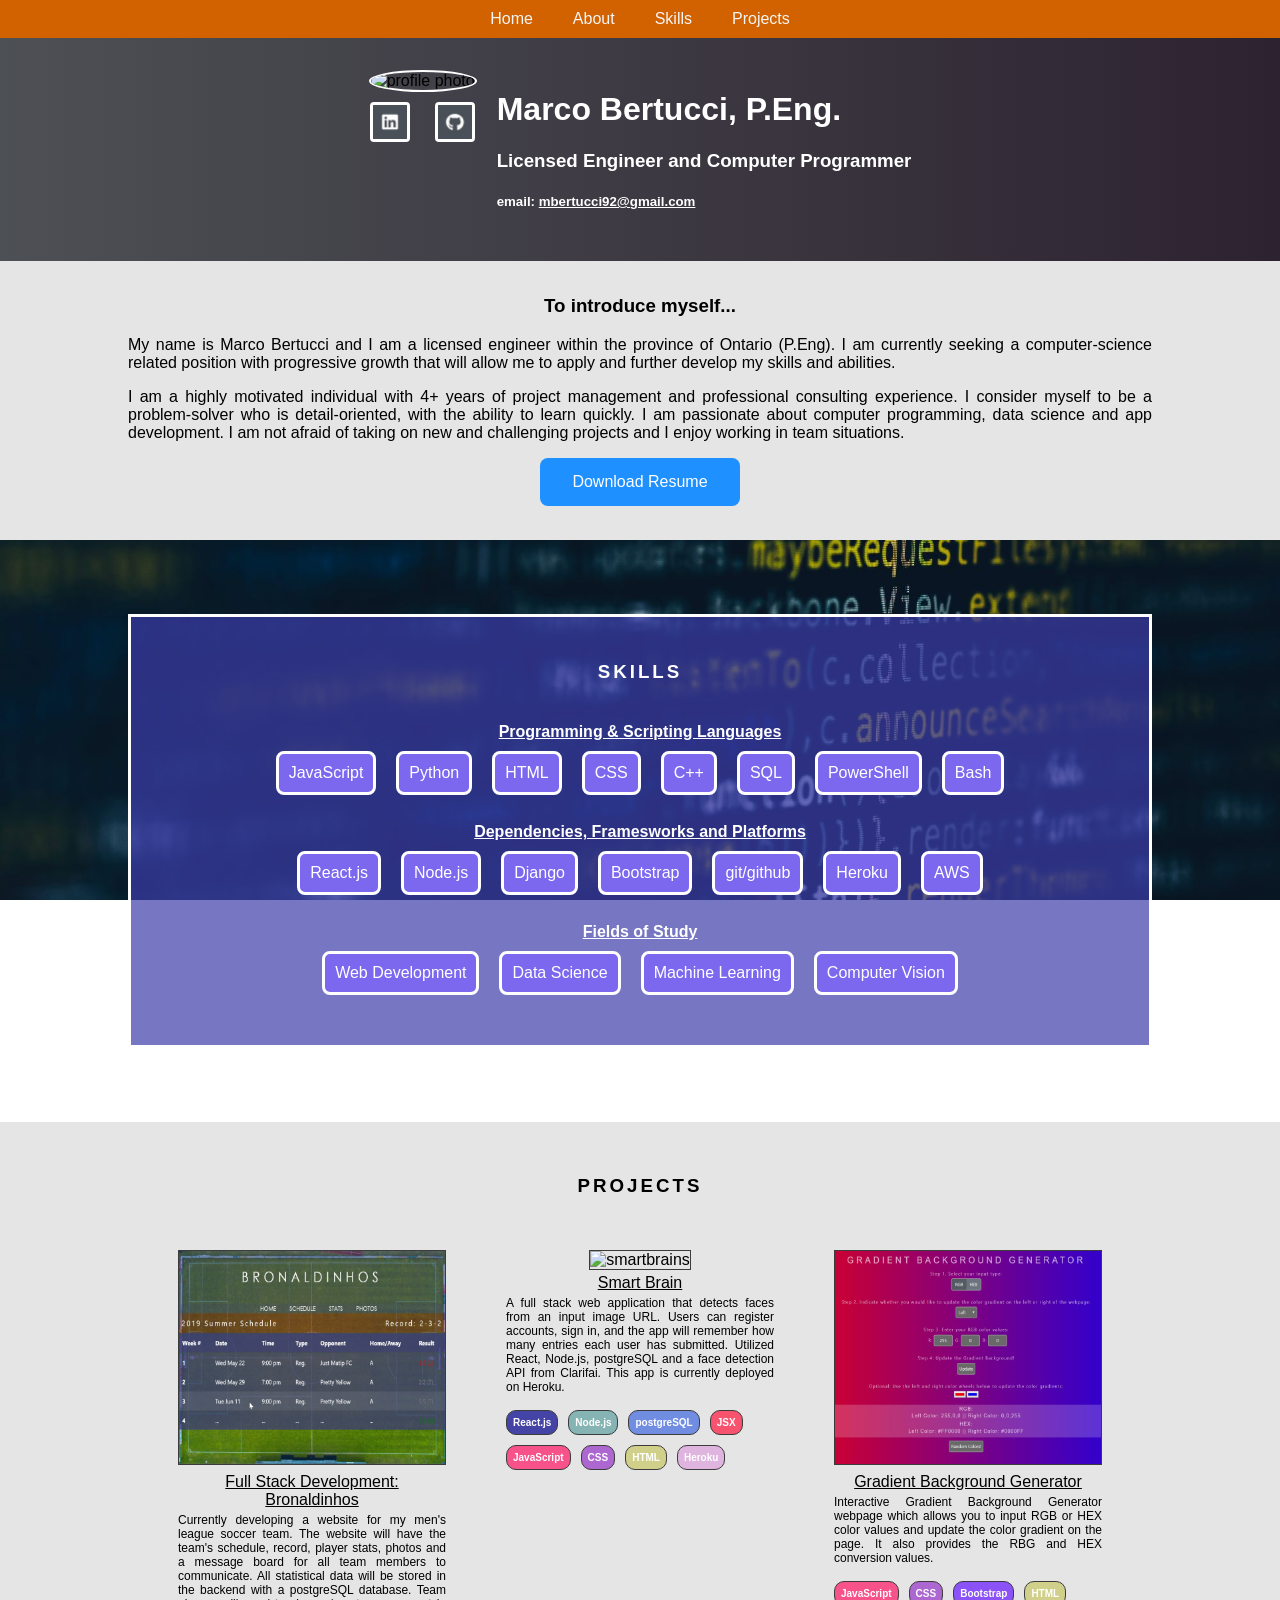
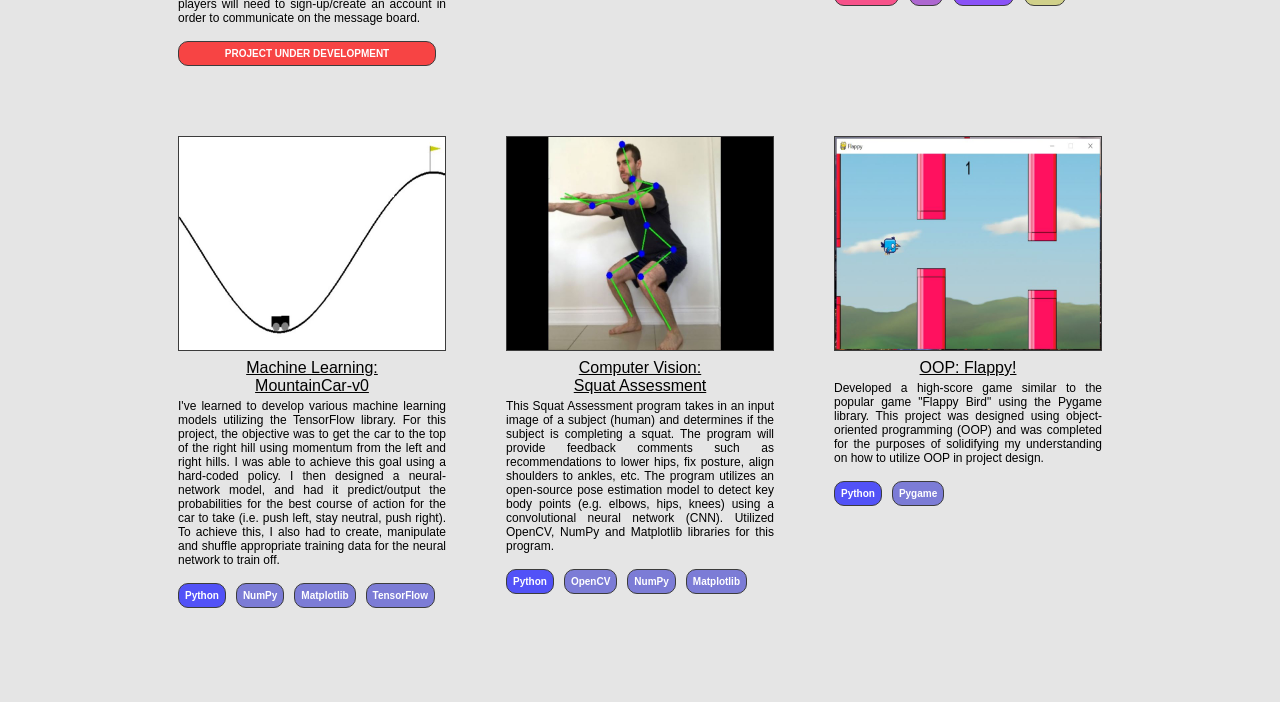
==== index.html @ 30e39ac4 "first commit" ====
<!DOCTYPE html>
<html lang="en" dir="ltr">
  <head>
    <meta charset="utf-8">
    <title>My Personal Web Page</title>
    <link rel="stylesheet" type="text/css" href="./style.css">
  </head>
  <body>

    <!-- NAV BAR  -->
    <div class="nav-bar">
      <nav>
        <ul class="main-nav">
          <li class="home-button">Home</li>
          <li class="about-button">About</li>
          <li class="skills-button">Skills</li>
          <li class="projects-button">Projects</li>
        </ul>
      </nav>
    </div>

    <!-- Home -->
    <div class="home-bg">
      <div class="home">
        <div class="home-left">
          <img src="imgs/profile-pic.JPG" alt="profile photo" class="img-profile-pic">
          <div class="icons">
            <a href="https://www.linkedin.com/in/mbertucci/"><img src="imgs/linkedin.JPG" alt="linkedin" class="in-img-about"></i></a>
            <a href="https://github.com/mbertucc21"><img src="imgs/github.JPG" alt="github" class="git-img-about"></i></a>
          </div>
        </div>
        <div class="home-right">
          <h1>Marco Bertucci, P.Eng.</h1>
          <h3>Licensed Engineer and Computer Programmer</h3>
          <h5>email: <a href="mailto:mbertucci92@gmail.com">mbertucci92@gmail.com</a></h5>
        </div>
      </div>
    </div>

    <!-- About -->
    <div class="about">
      <div class="about-container">
        <h3>To introduce myself...</h3>
        <div class="about-personal">
          <p>
          My name is Marco Bertucci and I am a licensed engineer within the province of Ontario (P.Eng).  I am currently seeking
          a computer-science related position with progressive growth that will allow me to apply and further develop my skills and abilities.
          </p>
          <p>
          I am a highly motivated individual with 4+ years of project management and professional
          consulting experience.  I consider myself to be a problem-solver who is detail-oriented, with the ability to learn quickly.
          I am passionate about computer programming, data science and app development.   I am not afraid of taking on new and
          challenging projects and I enjoy working in team situations.
          </p>
        </div>
        <div class="resume-button">
          <button class="btn">
            <a href="./resume.pdf">Download Resume</a>
          </button>
        </div>
      </div>
    </div>

    <!-- Skills -->
    <div class="skills">
      <div class="skills-container">
        <h3>SKILLS</h3>
        <!-- Languages -->
        <div class="skill-types">
          <u><strong>Programming & Scripting Languages</strong></u>
        </div>
        <div class="skills-list">
          <div class="skill-box" style="background-color: #7B68EE;">JavaScript</div>
          <div class="skill-box" style="background-color: #7B68EE;">Python</div>
          <div class="skill-box" style="background-color: #7B68EE;">HTML</div>
          <div class="skill-box" style="background-color: #7B68EE;">CSS</div>
          <div class="skill-box" style="background-color: #7B68EE;">C++</div>
          <div class="skill-box" style="background-color: #7B68EE;">SQL</div>
          <div class="skill-box" style="background-color: #7B68EE;">PowerShell</div>
          <div class="skill-box" style="background-color: #7B68EE;">Bash</div>
        </div>
        <br />
        <!-- Frameworks -->
        <div class="skill-types">
          <u><strong>Dependencies, Framesworks and Platforms</strong></u>
        </div>
        <div class="skills-list">
          <div class="skill-box" style="background-color: #7B68EE;">React.js</div>
          <div class="skill-box" style="background-color: #7B68EE;">Node.js</div>
          <div class="skill-box" style="background-color: #7B68EE;">Django</div>
          <div class="skill-box" style="background-color: #7B68EE;">Bootstrap</div>
          <div class="skill-box" style="background-color: #7B68EE;">git/github</div>
          <div class="skill-box" style="background-color: #7B68EE;">Heroku</div>
          <div class="skill-box" style="background-color: #7B68EE;">AWS</div>
        </div>
        <br />
        <!-- Fields -->
        <div class="skill-types">
          <u><strong>Fields of Study</strong></u>
        </div>
        <div class="skills-list">
          <div class="skill-box" style="background-color: #7B68EE;">Web Development</div>
          <div class="skill-box" style="background-color: #7B68EE;">Data Science</div>
          <div class="skill-box" style="background-color: #7B68EE;">Machine Learning</div>
          <div class="skill-box" style="background-color: #7B68EE;">Computer Vision</div>
        </div>
        <!-- <br /> -->
        <!-- Libraries -->
        <!-- <div class="skill-types">
          <div class="skill-box" style="background-color: red;">Libraries</div>
        </div>
        <div class="skills-list">
          <div class="skill-box">NumPy</div>
          <div class="skill-box">Pandas</div>
          <div class="skill-box">Matplotlib</div>
          <div class="skill-box">Seaborn</div>
          <div class="skill-box">Scikit-Learn</div>
          <div class="skill-box">TensorFlow</div>
          <div class="skill-box">OpenCV</div>
        </div> -->
        </div>
      </div>

    <!-- Projects -->
    <div class="projects">
      <div class="grid-container">
        <h3>PROJECTS</h3>
        <div class="grid-wrapper">
          <div class="img-box">
            <a href="https://mbertucc21.github.io/">
            <img class="project-img" src="imgs/bronaldinhos-img.jpg" alt="Bronaldinhos">
            <p class="project-title"><u>Full Stack Development:<br>Bronaldinhos</u></p>
            <p class="project-desc">Currently developing a website for my men's league soccer
              team.  The website will have the team's schedule, record, player stats, photos and a message board for all team members
              to communicate.  All statistical data will be stored in the backend with a postgreSQL database.  Team players will need to
              sign-up/create an account in order to communicate on the message board.<p>
            </a>
            <div class="project-skills-box" style="background-color: rgba(255, 0, 0, 0.7);">PROJECT UNDER DEVELOPMENT</div>
          </div>
          <div class="img-box">
            <a href="https://my-smart-brains-app.herokuapp.com/">
            <img class="project-img" src="imgs/smartbrains.jpg" alt="smartbrains">
            <p class="project-title"><u>Smart Brain</u></p>
            <p class="project-desc">A full stack web application that detects faces from an input image URL.  Users can register accounts,
              sign in, and the app will remember how many entries each user has submitted.  Utilized React, Node.js, postgreSQL and a face
              detection API from Clarifai.  This app is currently deployed on Heroku.<p>
            </a>
            <div class="project-skills">
              <div class="project-skills-box" style="background-color: rgba(0, 0, 140, 0.7);">React.js</div>
              <div class="project-skills-box" style="background-color: rgba(95, 160, 160, 0.7);">Node.js</div>
              <div class="project-skills-box" style="background-color: rgba(65, 105, 225, 0.7);">postgreSQL</div>
              <div class="project-skills-box" style="background-color: rgba(255, 20, 60, 0.7);">JSX</div>
              <div class="project-skills-box" style="background-color: rgba(255, 20, 100, 0.7);">JavaScript</div>
              <div class="project-skills-box" style="background-color: rgba(150, 50, 200, 0.7);">CSS</div>
              <div class="project-skills-box" style="background-color: rgba(200, 200, 100, 0.7);">HTML</div>
              <div class="project-skills-box" style="background-color: rgba(221, 160, 221, 0.7);">Heroku</div>
            </div>
          </div>
          <div class="img-box">
            <a href="./gradient-files/gradient-background-generator.html">
            <img class="project-img" src="imgs/gradient-bkg-gen.jpg" alt="Bronaldinhos">
            <p class="project-title"><u>Gradient Background Generator</u></p>
            <p class="project-desc">Interactive Gradient Background Generator webpage which allows you to input RGB or HEX color values and update
            the color gradient on the page.  It also provides the RBG and HEX conversion values.<p>
            </a>
            <div class="project-skills">
              <div class="project-skills-box" style="background-color: rgba(255, 20, 100, 0.7);">JavaScript</div>
              <div class="project-skills-box" style="background-color: rgba(150, 50, 200, 0.7);">CSS</div>
              <div class="project-skills-box" style="background-color: rgba(100, 20, 255, 0.7);">Bootstrap</div>
              <div class="project-skills-box" style="background-color: rgba(200, 200, 100, 0.7);">HTML</div>
            </div>
          </div>
          <div class="img-box">
            <a href="https://github.com/mbertucc21/MountainCar">
            <img class="project-img" src="imgs/mountain-car.jpg" alt="Mountain Car">
            <p class="project-title"><u>Machine Learning:<br>MountainCar-v0</u></p>
            <p class="project-desc">I've learned to develop various machine learning models utilizing the TensorFlow library.  For this
              project, the objective was to get the car to the top of the right hill using momentum from the left and right hills.  I was able to
              achieve this goal using a hard-coded policy.  I then designed a neural-network model, and had it predict/output the probabilities for
              the best course of action for the car to take (i.e. push left, stay neutral, push right).    To achieve this, I also had to
              create, manipulate and shuffle appropriate training data for the neural network to train off.<p>
            </a>
            <div class="project-skills">
              <div class="project-skills-box" style="background-color: rgba(20, 20, 255, 0.7);">Python</div>
              <div class="project-skills-box" style="background-color: rgba(20, 20, 200, 0.5);">NumPy</div>
              <div class="project-skills-box" style="background-color: rgba(20, 20, 200, 0.5);">Matplotlib</div>
              <div class="project-skills-box" style="background-color: rgba(20, 20, 200, 0.5);">TensorFlow</div>
            </div>
          </div>
          <div class="img-box">
            <a href="https://github.com/mbertucc21/squat_assessment">
            <img class="project-img" src="imgs/squatter-img.jpg" alt="Squat Assessment">
            <p class="project-title"><u>Computer Vision:<br>Squat Assessment</u></p>
            <p class="project-desc">This Squat Assessment program takes in an input image of a subject (human) and determines
              if the subject is completing a squat.  The program will provide feedback comments such as recommendations to lower
              hips, fix posture, align shoulders to ankles, etc.  The program utilizes an open-source pose estimation model to detect
              key body points (e.g. elbows, hips, knees) using a convolutional neural network (CNN).  Utilized OpenCV, NumPy and
              Matplotlib libraries for this program.<p>
            </a>
            <div class="project-skills">
              <div class="project-skills-box" style="background-color: rgba(20, 20, 255, 0.7);">Python</div>
              <div class="project-skills-box" style="background-color: rgba(20, 20, 200, 0.5);">OpenCV</div>
              <div class="project-skills-box" style="background-color: rgba(20, 20, 200, 0.5);">NumPy</div>
              <div class="project-skills-box" style="background-color: rgba(20, 20, 200, 0.5);">Matplotlib</div>
            </div>
          </div>
          <div class="img-box">
            <a href="https://github.com/mbertucc21/hi_score_flappy">
            <img class="project-img" src="imgs/flappy-img.jpg" alt="Flappy!">
            <p class="project-title"><u>OOP: Flappy!</u></p>
            <p class="project-desc">Developed a high-score game similar to the popular game "Flappy Bird" using the Pygame library.
              This project was designed using object-oriented programming (OOP) and was completed for the purposes of solidifying my
              understanding on how to utilize OOP in project design.<p>
            </a>
            <div class="project-skills">
              <div class="project-skills-box" style="background-color: rgba(20, 20, 255, 0.7);">Python</div>
              <div class="project-skills-box" style="background-color: rgba(20, 20, 200, 0.5);">Pygame</div>
            </div>
          </div>

        </div>
      </div>
    </div>

    <script type="text/javascript" src="script.js"></script>
  </body>
</html>
---- style.css ----
/* ########################################### */
/* BODY & UNIVERSAL */
/* ########################################### */
body {
  font-family: Tahoma, sans-serif;
  margin: 0;
}

div {
  display: block;
}

/* ########################################### */
/* Nav Bar */
/* ########################################### */
.nav-bar{
  background: rgb(210,98,0);
  position: fixed;
  top:0;
  width:100%;
  z-index:100;
  /* border: black solid; */
}

.main-nav{
  display: flex;
  list-style: none;
  margin: 0;
  justify-content: center;
  padding: 0;
}

.main-nav li{
  padding:  10px 20px;
}

.main-nav li{
  color: #f5f5f6;
  font-family: 'Century Gothic', sans-serif;
  text-decoration: none;
}

.main-nav li:hover{
  cursor: pointer;
  color: #000080;
  text-decoration: none;
}

/* ########################################### */
/* Home */
/* ########################################### */
.home-bg{
  background-image: linear-gradient(to right, rgb(77, 80, 85), rgb(45, 35, 48));
  margin-bottom: 0px;
  /* background:
  linear-gradient(27deg, #151515 5px, transparent 5px) 0 5px,
  linear-gradient(207deg, #151515 5px, transparent 5px) 10px 0px,
  linear-gradient(27deg, #222 5px, transparent 5px) 0px 10px,
  linear-gradient(207deg, #222 5px, transparent 5px) 10px 5px,
  linear-gradient(90deg, #1b1b1b 10px, transparent 10px),
  linear-gradient(#1d1d1d 25%, #1a1a1a 25%, #1a1a1a 50%, transparent 50%, transparent 75%, #242424 75%, #242424);
  background-color: #131313;
  background-size: 15px 15px; */
}

.home{
  display: flex;
  max-width: 950px;
  margin: 0 auto;
  padding: 30px;
  padding-top: 70px;
  overflow: hidden;
  text-align: center;
  justify-content: center;
}

.home-left{
  text-align: center;
  margin: 0 10px
}

.img-profile-pic{
  border-radius: 50%;
  border: solid white 2px;
  height: 140px;
}

.in-img-about{
  border-radius: 10%;
  width: 40px;
  height: 40px;
  border: solid white;
  margin-right: 20px;
  margin-top: 10px;
  transition: all 0.5s;
}

.git-img-about{
  width: 40px;
  height: 40px;
  border-radius: 10%;
  border: solid white;
  transition: all 0.5s;
}

.in-img-about:hover {
  transform: scale(1.2);
  border: solid #00BFFF;
}

.git-img-about:hover {
  transform: scale(1.2);
  border: solid #00BFFF;
}

.home-right{
  color: white;
  text-align: left;
  margin: 0 10px;
  align-items: center;
}

.home-right a{
  color: white;
}

.home-right a:hover{
  color: #00BFFF;
}

/* ########################################### */
/* About */
/* ########################################### */
.about {
  background-color: rgba(170, 170, 170, 0.3);
}

.about-container {
  font-family: 'Century Gothic', sans-serif;
  width: 80%;
  text-align: center;
  padding-top: 34px;
  padding-bottom: 34px;
  margin: auto;
}

.about h3{
  margin-top: 0px;
}

.about-personal {
  text-align: justify;
}

.resume-button {
  align-items: center;
  justify-content: center;
}

.btn{
  background-color: #1E90FF;
  border-radius: 8px;
  border: none;
  padding: 15px 32px;
  text-align: center;
  text-decoration: none;
  display: inline-block;
  font-size: 16px;
  cursor: pointer;
}

.btn a{
  color: white;
  text-decoration: none;
}

.btn:hover {
  background-color: #000080;
  color: #000080;
}

/* ########################################### */
/* Skills */
/* ########################################### */
.skills{
  background: url("imgs/bg-code-resized.jpg") no-repeat center fixed;
  background-size: 100% 100%;
  /* background-color: #000080;
  color: white; */
  padding-top: 34px;
  padding-bottom: 34px;
  margin: auto;
}

.skills-container{
  background: rgba(60, 60, 170, 0.7);
  font-family: 'Century Gothic', sans-serif;
  text-align: center;
  color: white;
  width: 80%;
  border: solid white;
  padding: 40px 0px;
  margin: 40px auto;
  justify-content: left;
}

.skills-container h3{
  margin-top: 4px;
  margin-bottom: 40px;
  letter-spacing: 3px;
}

.skills-list{
  display: flex;
  flex-direction: row;
  flex-wrap: wrap;
  width: 80%;
  justify-content: center;
  margin: auto;
}

.skill-box{
  background-color: #1E90FF;
  border: solid white;
  border-radius: 8px;
  padding: 10px 10px;
  margin: 10px;
  text-align: center;
  text-decoration: none;
  display: inline-block;
  font-size: 16px;
}

.skill-box:hover{
  border: solid red;
  cursor: default;
}

/* ########################################### */
/* Projects */
/* ########################################### */
.projects{
  background-color: rgba(170, 170, 170, 0.3);
  padding-top: 34px;
  padding-bottom: 34px;
  text-align: center;
  margin: 0;
  color: black;
}

.grid-container{
   display: block;
   /* background: rgba(60, 60, 170, 0.8); */
   margin: 0 auto;
   width: 80%;
}

.grid-container h3{
   text-align: center;
   font-family: 'Century Gothic', sans-serif;
   letter-spacing: 3px;
}

.grid-wrapper{
  display: grid;
  font-family: 'Century Gothic', sans-serif;
  /* background: rgba(60, 60, 170, 0.7); */
  /* border: solid white; */
  padding: 40px;
  padding-top: 25px;
  grid-gap: 40px;
  grid-template-columns: repeat(auto-fill, minmax(250px, 1fr))
}

.img-box{
  padding: 10px;
}

.img-box a{
  color: black;
  font-family: 'Century Gothic', sans-serif;
  text-decoration: none;
}

.project-img{
  width: 100%;
  border: 1px solid rgb(60, 60, 60);
}

.project-title{
  margin: 4px;
  text-align: center;
}

.project-desc{
  margin: 0;
  font-size: 12px;
  text-align: justify;
}

.img-box a:hover {
  color: red;
}

.project-skills{
  width: 100%;
  display: flex;
  flex-direction: row;
  flex-wrap: wrap;
  justify-content: left;
  margin: auto;
}

.project-skills-box{
  color: white;
  font-weight: bold;
  font-size: 10px;
  justify-content: center;
  margin-right: 10px;
  margin-bottom: 10px;
  padding: 6px;
  border: 1px solid rgb(60, 60, 60);
  border-radius: 10px;
  align-items: center;
}

/* ########################################### */
/* Box-sizing */
/* ########################################### */
*, *:before, *:after {
  box-sizing: border-box;
}
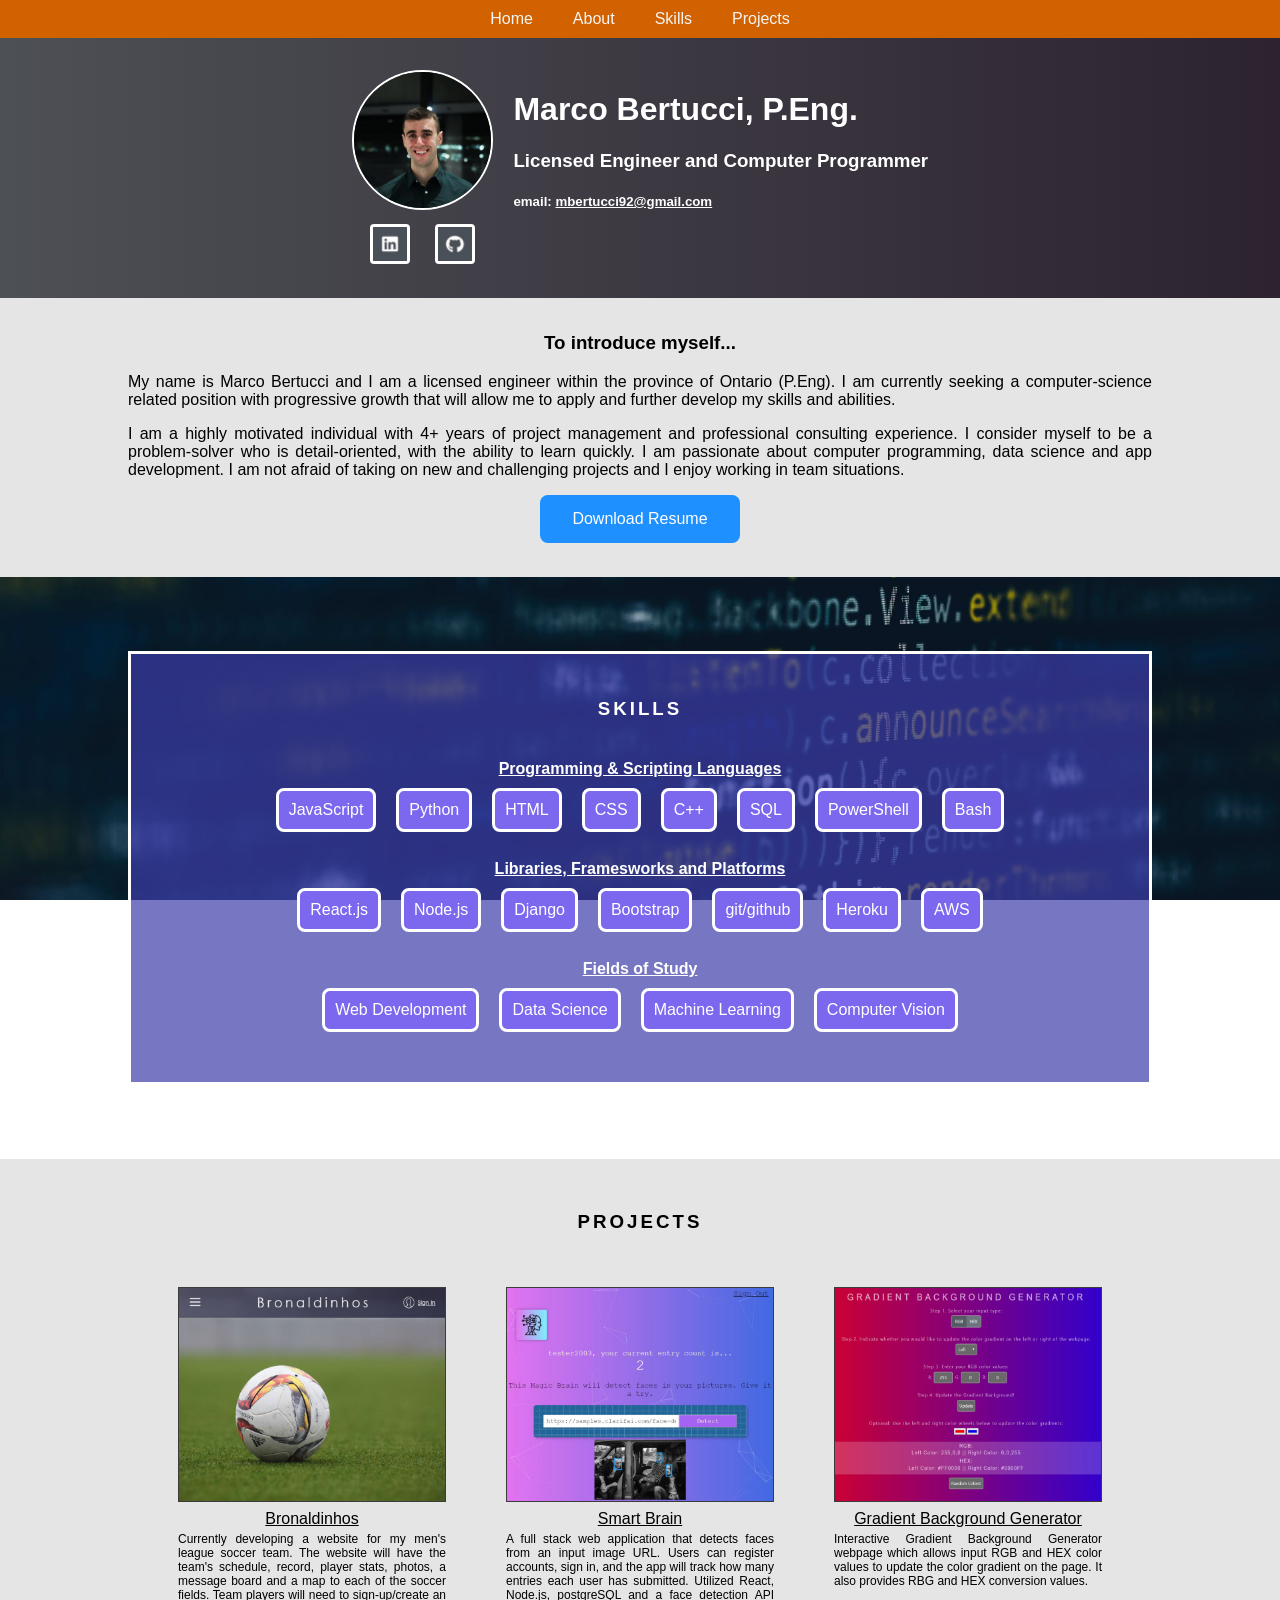
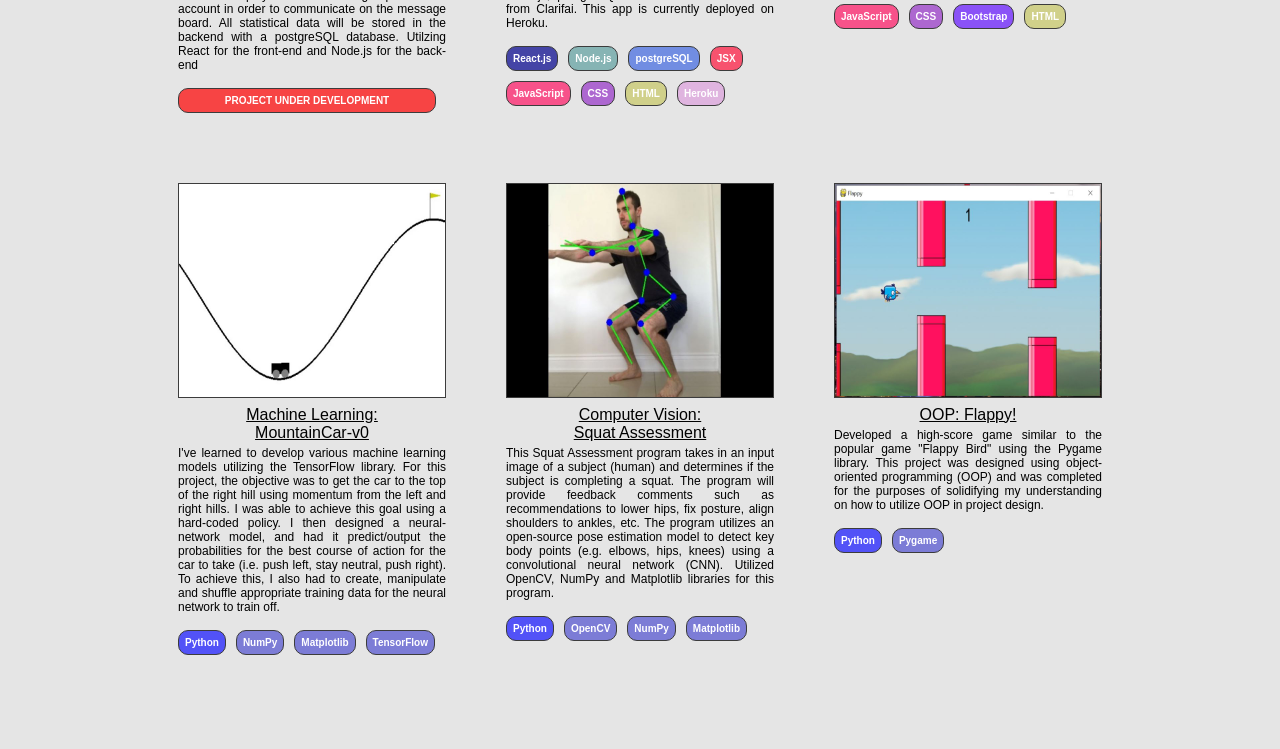
==== commit 00ba7817: "minor updates" ====
--- a/index.html
+++ b/index.html
@@ -23,7 +23,7 @@
     <div class="home-bg">
       <div class="home">
         <div class="home-left">
-          <img src="imgs/profile-pic.JPG" alt="profile photo" class="img-profile-pic">
+          <img src="imgs/profile-pic.jpg" alt="profile photo" class="img-profile-pic">
           <div class="icons">
             <a href="https://www.linkedin.com/in/mbertucci/"><img src="imgs/linkedin.JPG" alt="linkedin" class="in-img-about"></i></a>
             <a href="https://github.com/mbertucc21"><img src="imgs/github.JPG" alt="github" class="git-img-about"></i></a>
@@ -82,7 +82,7 @@
         <br />
         <!-- Frameworks -->
         <div class="skill-types">
-          <u><strong>Dependencies, Framesworks and Platforms</strong></u>
+          <u><strong>Libraries, Framesworks and Platforms</strong></u>
         </div>
         <div class="skills-list">
           <div class="skill-box" style="background-color: #7B68EE;">React.js</div>
@@ -129,20 +129,21 @@
           <div class="img-box">
             <a href="https://mbertucc21.github.io/">
             <img class="project-img" src="imgs/bronaldinhos-img.jpg" alt="Bronaldinhos">
-            <p class="project-title"><u>Full Stack Development:<br>Bronaldinhos</u></p>
+            <p class="project-title"><u>Bronaldinhos</u></p>
             <p class="project-desc">Currently developing a website for my men's league soccer
-              team.  The website will have the team's schedule, record, player stats, photos and a message board for all team members
-              to communicate.  All statistical data will be stored in the backend with a postgreSQL database.  Team players will need to
-              sign-up/create an account in order to communicate on the message board.<p>
+              team.  The website will have the team's schedule, record, player stats, photos, a message board and a map to each of
+              the soccer fields.  Team players will need to sign-up/create an account in order to communicate on the message board.
+              All statistical data will be stored in the backend with a postgreSQL database.  Utilzing React for the front-end and
+              Node.js for the back-end<p>
             </a>
             <div class="project-skills-box" style="background-color: rgba(255, 0, 0, 0.7);">PROJECT UNDER DEVELOPMENT</div>
           </div>
           <div class="img-box">
             <a href="https://my-smart-brains-app.herokuapp.com/">
-            <img class="project-img" src="imgs/smartbrains.jpg" alt="smartbrains">
+            <img class="project-img" src="imgs/smartbrains.JPG" alt="smartbrains">
             <p class="project-title"><u>Smart Brain</u></p>
             <p class="project-desc">A full stack web application that detects faces from an input image URL.  Users can register accounts,
-              sign in, and the app will remember how many entries each user has submitted.  Utilized React, Node.js, postgreSQL and a face
+              sign in, and the app will track how many entries each user has submitted.  Utilized React, Node.js, postgreSQL and a face
               detection API from Clarifai.  This app is currently deployed on Heroku.<p>
             </a>
             <div class="project-skills">
@@ -160,8 +161,8 @@
             <a href="./gradient-files/gradient-background-generator.html">
             <img class="project-img" src="imgs/gradient-bkg-gen.jpg" alt="Bronaldinhos">
             <p class="project-title"><u>Gradient Background Generator</u></p>
-            <p class="project-desc">Interactive Gradient Background Generator webpage which allows you to input RGB or HEX color values and update
-            the color gradient on the page.  It also provides the RBG and HEX conversion values.<p>
+            <p class="project-desc">Interactive Gradient Background Generator webpage which allows input RGB and HEX color values to update
+            the color gradient on the page.  It also provides RBG and HEX conversion values.<p>
             </a>
             <div class="project-skills">
               <div class="project-skills-box" style="background-color: rgba(255, 20, 100, 0.7);">JavaScript</div>
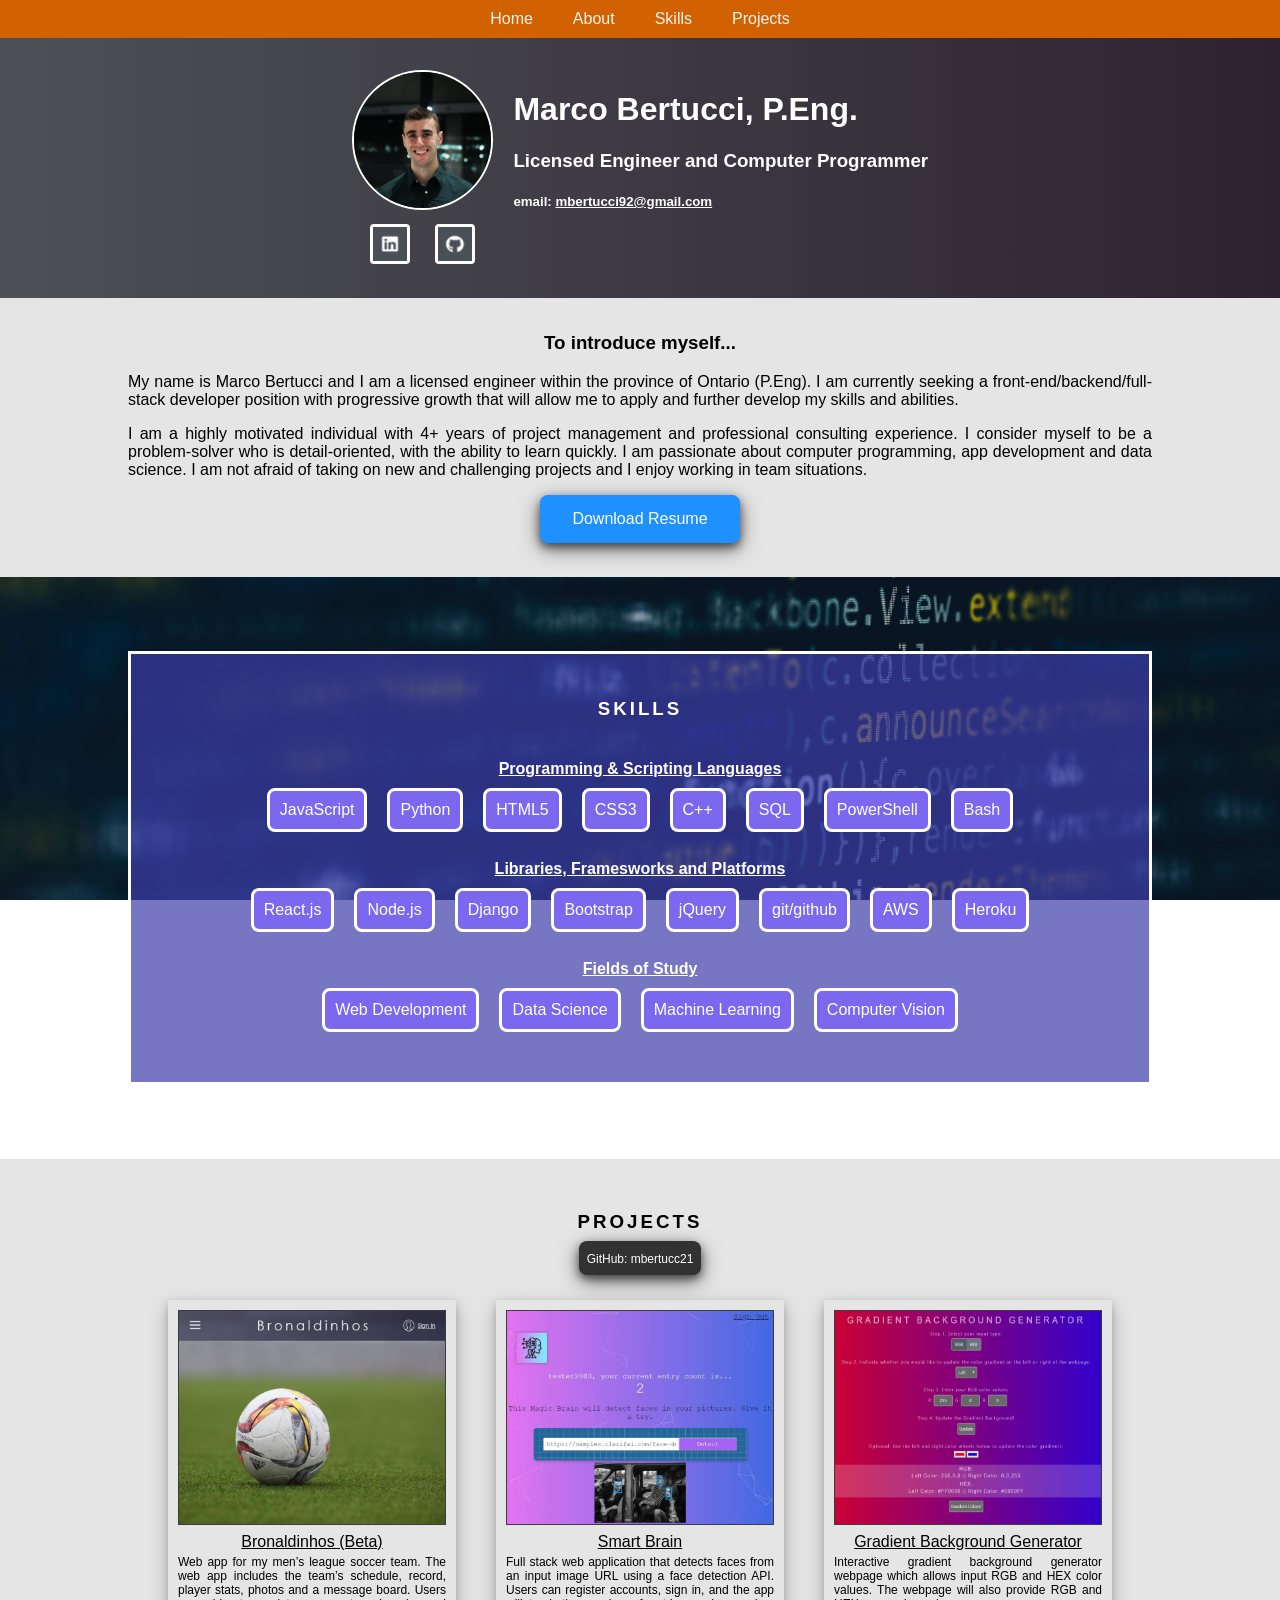
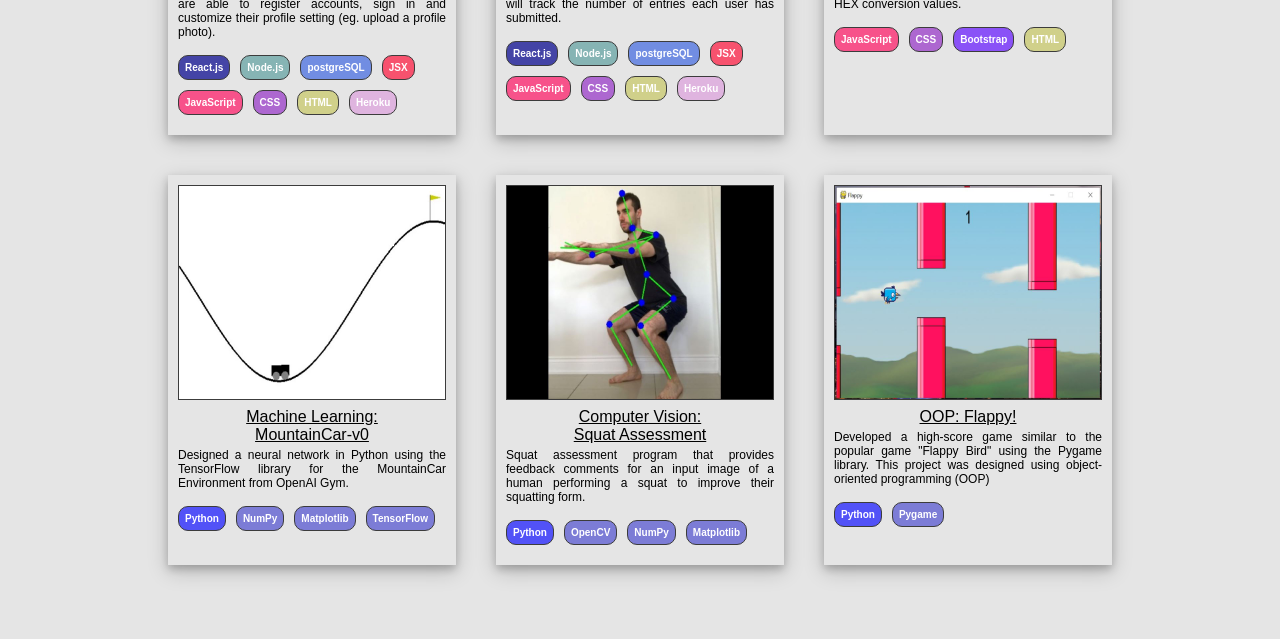
==== commit 17d8e806: "index and style update" ====
--- a/index.html
+++ b/index.html
@@ -1,228 +1,238 @@
-<!DOCTYPE html>
-<html lang="en" dir="ltr">
-  <head>
-    <meta charset="utf-8">
-    <title>My Personal Web Page</title>
-    <link rel="stylesheet" type="text/css" href="./style.css">
-  </head>
-  <body>
-
-    <!-- NAV BAR  -->
-    <div class="nav-bar">
-      <nav>
-        <ul class="main-nav">
-          <li class="home-button">Home</li>
-          <li class="about-button">About</li>
-          <li class="skills-button">Skills</li>
-          <li class="projects-button">Projects</li>
-        </ul>
-      </nav>
-    </div>
-
-    <!-- Home -->
-    <div class="home-bg">
-      <div class="home">
-        <div class="home-left">
-          <img src="imgs/profile-pic.jpg" alt="profile photo" class="img-profile-pic">
-          <div class="icons">
-            <a href="https://www.linkedin.com/in/mbertucci/"><img src="imgs/linkedin.JPG" alt="linkedin" class="in-img-about"></i></a>
-            <a href="https://github.com/mbertucc21"><img src="imgs/github.JPG" alt="github" class="git-img-about"></i></a>
-          </div>
-        </div>
-        <div class="home-right">
-          <h1>Marco Bertucci, P.Eng.</h1>
-          <h3>Licensed Engineer and Computer Programmer</h3>
-          <h5>email: <a href="mailto:mbertucci92@gmail.com">mbertucci92@gmail.com</a></h5>
-        </div>
-      </div>
-    </div>
-
-    <!-- About -->
-    <div class="about">
-      <div class="about-container">
-        <h3>To introduce myself...</h3>
-        <div class="about-personal">
-          <p>
-          My name is Marco Bertucci and I am a licensed engineer within the province of Ontario (P.Eng).  I am currently seeking
-          a computer-science related position with progressive growth that will allow me to apply and further develop my skills and abilities.
-          </p>
-          <p>
-          I am a highly motivated individual with 4+ years of project management and professional
-          consulting experience.  I consider myself to be a problem-solver who is detail-oriented, with the ability to learn quickly.
-          I am passionate about computer programming, data science and app development.   I am not afraid of taking on new and
-          challenging projects and I enjoy working in team situations.
-          </p>
-        </div>
-        <div class="resume-button">
-          <button class="btn">
-            <a href="./resume.pdf">Download Resume</a>
-          </button>
-        </div>
-      </div>
-    </div>
-
-    <!-- Skills -->
-    <div class="skills">
-      <div class="skills-container">
-        <h3>SKILLS</h3>
-        <!-- Languages -->
-        <div class="skill-types">
-          <u><strong>Programming & Scripting Languages</strong></u>
-        </div>
-        <div class="skills-list">
-          <div class="skill-box" style="background-color: #7B68EE;">JavaScript</div>
-          <div class="skill-box" style="background-color: #7B68EE;">Python</div>
-          <div class="skill-box" style="background-color: #7B68EE;">HTML</div>
-          <div class="skill-box" style="background-color: #7B68EE;">CSS</div>
-          <div class="skill-box" style="background-color: #7B68EE;">C++</div>
-          <div class="skill-box" style="background-color: #7B68EE;">SQL</div>
-          <div class="skill-box" style="background-color: #7B68EE;">PowerShell</div>
-          <div class="skill-box" style="background-color: #7B68EE;">Bash</div>
-        </div>
-        <br />
-        <!-- Frameworks -->
-        <div class="skill-types">
-          <u><strong>Libraries, Framesworks and Platforms</strong></u>
-        </div>
-        <div class="skills-list">
-          <div class="skill-box" style="background-color: #7B68EE;">React.js</div>
-          <div class="skill-box" style="background-color: #7B68EE;">Node.js</div>
-          <div class="skill-box" style="background-color: #7B68EE;">Django</div>
-          <div class="skill-box" style="background-color: #7B68EE;">Bootstrap</div>
-          <div class="skill-box" style="background-color: #7B68EE;">git/github</div>
-          <div class="skill-box" style="background-color: #7B68EE;">Heroku</div>
-          <div class="skill-box" style="background-color: #7B68EE;">AWS</div>
-        </div>
-        <br />
-        <!-- Fields -->
-        <div class="skill-types">
-          <u><strong>Fields of Study</strong></u>
-        </div>
-        <div class="skills-list">
-          <div class="skill-box" style="background-color: #7B68EE;">Web Development</div>
-          <div class="skill-box" style="background-color: #7B68EE;">Data Science</div>
-          <div class="skill-box" style="background-color: #7B68EE;">Machine Learning</div>
-          <div class="skill-box" style="background-color: #7B68EE;">Computer Vision</div>
-        </div>
-        <!-- <br /> -->
-        <!-- Libraries -->
-        <!-- <div class="skill-types">
-          <div class="skill-box" style="background-color: red;">Libraries</div>
-        </div>
-        <div class="skills-list">
-          <div class="skill-box">NumPy</div>
-          <div class="skill-box">Pandas</div>
-          <div class="skill-box">Matplotlib</div>
-          <div class="skill-box">Seaborn</div>
-          <div class="skill-box">Scikit-Learn</div>
-          <div class="skill-box">TensorFlow</div>
-          <div class="skill-box">OpenCV</div>
-        </div> -->
-        </div>
-      </div>
-
-    <!-- Projects -->
-    <div class="projects">
-      <div class="grid-container">
-        <h3>PROJECTS</h3>
-        <div class="grid-wrapper">
-          <div class="img-box">
-            <a href="https://mbertucc21.github.io/">
-            <img class="project-img" src="imgs/bronaldinhos-img.jpg" alt="Bronaldinhos">
-            <p class="project-title"><u>Bronaldinhos</u></p>
-            <p class="project-desc">Currently developing a website for my men's league soccer
-              team.  The website will have the team's schedule, record, player stats, photos, a message board and a map to each of
-              the soccer fields.  Team players will need to sign-up/create an account in order to communicate on the message board.
-              All statistical data will be stored in the backend with a postgreSQL database.  Utilzing React for the front-end and
-              Node.js for the back-end<p>
-            </a>
-            <div class="project-skills-box" style="background-color: rgba(255, 0, 0, 0.7);">PROJECT UNDER DEVELOPMENT</div>
-          </div>
-          <div class="img-box">
-            <a href="https://my-smart-brains-app.herokuapp.com/">
-            <img class="project-img" src="imgs/smartbrains.JPG" alt="smartbrains">
-            <p class="project-title"><u>Smart Brain</u></p>
-            <p class="project-desc">A full stack web application that detects faces from an input image URL.  Users can register accounts,
-              sign in, and the app will track how many entries each user has submitted.  Utilized React, Node.js, postgreSQL and a face
-              detection API from Clarifai.  This app is currently deployed on Heroku.<p>
-            </a>
-            <div class="project-skills">
-              <div class="project-skills-box" style="background-color: rgba(0, 0, 140, 0.7);">React.js</div>
-              <div class="project-skills-box" style="background-color: rgba(95, 160, 160, 0.7);">Node.js</div>
-              <div class="project-skills-box" style="background-color: rgba(65, 105, 225, 0.7);">postgreSQL</div>
-              <div class="project-skills-box" style="background-color: rgba(255, 20, 60, 0.7);">JSX</div>
-              <div class="project-skills-box" style="background-color: rgba(255, 20, 100, 0.7);">JavaScript</div>
-              <div class="project-skills-box" style="background-color: rgba(150, 50, 200, 0.7);">CSS</div>
-              <div class="project-skills-box" style="background-color: rgba(200, 200, 100, 0.7);">HTML</div>
-              <div class="project-skills-box" style="background-color: rgba(221, 160, 221, 0.7);">Heroku</div>
-            </div>
-          </div>
-          <div class="img-box">
-            <a href="./gradient-files/gradient-background-generator.html">
-            <img class="project-img" src="imgs/gradient-bkg-gen.jpg" alt="Bronaldinhos">
-            <p class="project-title"><u>Gradient Background Generator</u></p>
-            <p class="project-desc">Interactive Gradient Background Generator webpage which allows input RGB and HEX color values to update
-            the color gradient on the page.  It also provides RBG and HEX conversion values.<p>
-            </a>
-            <div class="project-skills">
-              <div class="project-skills-box" style="background-color: rgba(255, 20, 100, 0.7);">JavaScript</div>
-              <div class="project-skills-box" style="background-color: rgba(150, 50, 200, 0.7);">CSS</div>
-              <div class="project-skills-box" style="background-color: rgba(100, 20, 255, 0.7);">Bootstrap</div>
-              <div class="project-skills-box" style="background-color: rgba(200, 200, 100, 0.7);">HTML</div>
-            </div>
-          </div>
-          <div class="img-box">
-            <a href="https://github.com/mbertucc21/MountainCar">
-            <img class="project-img" src="imgs/mountain-car.jpg" alt="Mountain Car">
-            <p class="project-title"><u>Machine Learning:<br>MountainCar-v0</u></p>
-            <p class="project-desc">I've learned to develop various machine learning models utilizing the TensorFlow library.  For this
-              project, the objective was to get the car to the top of the right hill using momentum from the left and right hills.  I was able to
-              achieve this goal using a hard-coded policy.  I then designed a neural-network model, and had it predict/output the probabilities for
-              the best course of action for the car to take (i.e. push left, stay neutral, push right).    To achieve this, I also had to
-              create, manipulate and shuffle appropriate training data for the neural network to train off.<p>
-            </a>
-            <div class="project-skills">
-              <div class="project-skills-box" style="background-color: rgba(20, 20, 255, 0.7);">Python</div>
-              <div class="project-skills-box" style="background-color: rgba(20, 20, 200, 0.5);">NumPy</div>
-              <div class="project-skills-box" style="background-color: rgba(20, 20, 200, 0.5);">Matplotlib</div>
-              <div class="project-skills-box" style="background-color: rgba(20, 20, 200, 0.5);">TensorFlow</div>
-            </div>
-          </div>
-          <div class="img-box">
-            <a href="https://github.com/mbertucc21/squat_assessment">
-            <img class="project-img" src="imgs/squatter-img.jpg" alt="Squat Assessment">
-            <p class="project-title"><u>Computer Vision:<br>Squat Assessment</u></p>
-            <p class="project-desc">This Squat Assessment program takes in an input image of a subject (human) and determines
-              if the subject is completing a squat.  The program will provide feedback comments such as recommendations to lower
-              hips, fix posture, align shoulders to ankles, etc.  The program utilizes an open-source pose estimation model to detect
-              key body points (e.g. elbows, hips, knees) using a convolutional neural network (CNN).  Utilized OpenCV, NumPy and
-              Matplotlib libraries for this program.<p>
-            </a>
-            <div class="project-skills">
-              <div class="project-skills-box" style="background-color: rgba(20, 20, 255, 0.7);">Python</div>
-              <div class="project-skills-box" style="background-color: rgba(20, 20, 200, 0.5);">OpenCV</div>
-              <div class="project-skills-box" style="background-color: rgba(20, 20, 200, 0.5);">NumPy</div>
-              <div class="project-skills-box" style="background-color: rgba(20, 20, 200, 0.5);">Matplotlib</div>
-            </div>
-          </div>
-          <div class="img-box">
-            <a href="https://github.com/mbertucc21/hi_score_flappy">
-            <img class="project-img" src="imgs/flappy-img.jpg" alt="Flappy!">
-            <p class="project-title"><u>OOP: Flappy!</u></p>
-            <p class="project-desc">Developed a high-score game similar to the popular game "Flappy Bird" using the Pygame library.
-              This project was designed using object-oriented programming (OOP) and was completed for the purposes of solidifying my
-              understanding on how to utilize OOP in project design.<p>
-            </a>
-            <div class="project-skills">
-              <div class="project-skills-box" style="background-color: rgba(20, 20, 255, 0.7);">Python</div>
-              <div class="project-skills-box" style="background-color: rgba(20, 20, 200, 0.5);">Pygame</div>
-            </div>
-          </div>
-
-        </div>
-      </div>
-    </div>
-
-    <script type="text/javascript" src="script.js"></script>
-  </body>
-</html>
+<!DOCTYPE html>
+<html lang="en" dir="ltr">
+  <head>
+    <meta charset="utf-8">
+    <title>My Personal Web Page</title>
+    <link rel="stylesheet" type="text/css" href="./style.css">
+  </head>
+  <body>
+
+    <!-- NAV BAR  -->
+    <div class="nav-bar">
+      <nav>
+        <ul class="main-nav">
+          <li class="home-button">Home</li>
+          <li class="about-button">About</li>
+          <li class="skills-button">Skills</li>
+          <li class="projects-button">Projects</li>
+        </ul>
+      </nav>
+    </div>
+
+    <!-- Home -->
+    <div class="home-bg">
+      <div class="home">
+        <div class="home-left">
+          <img src="imgs/profile-pic.jpg" alt="profile photo" class="img-profile-pic">
+          <div class="icons">
+            <a href="https://www.linkedin.com/in/mbertucci/"><img src="imgs/linkedin.JPG" alt="linkedin" class="in-img-about"></i></a>
+            <a href="https://github.com/mbertucc21"><img src="imgs/github.JPG" alt="github" class="git-img-about"></i></a>
+          </div>
+        </div>
+        <div class="home-right">
+          <h1>Marco Bertucci, P.Eng.</h1>
+          <h3>Licensed Engineer and Computer Programmer</h3>
+          <h5>email: <a href="mailto:mbertucci92@gmail.com">mbertucci92@gmail.com</a></h5>
+        </div>
+      </div>
+    </div>
+
+    <!-- About -->
+    <div class="about">
+      <div class="about-container">
+        <h3>To introduce myself...</h3>
+        <div class="about-personal">
+          <p>
+          My name is Marco Bertucci and I am a licensed engineer within the province of Ontario (P.Eng).  I am currently seeking a front-end/backend/full-stack
+          developer position with progressive growth that will allow me to apply and further develop my skills and abilities.
+          </p>
+          <p>
+          I am a highly motivated individual with 4+ years of project management and professional
+          consulting experience.  I consider myself to be a problem-solver who is detail-oriented, with the ability to learn quickly.
+          I am passionate about computer programming, app development and data science.   I am not afraid of taking on new and
+          challenging projects and I enjoy working in team situations.
+          </p>
+        </div>
+        <div class="resume-button">
+          <button class="btn">
+            <a href="./resume.pdf">Download Resume</a>
+          </button>
+        </div>
+      </div>
+    </div>
+
+    <!-- Skills -->
+    <div class="skills">
+      <div class="skills-container">
+        <h3>SKILLS</h3>
+        <!-- Languages -->
+        <div class="skill-types">
+          <u><strong>Programming & Scripting Languages</strong></u>
+        </div>
+        <div class="skills-list">
+          <div class="skill-box" style="background-color: #7B68EE;">JavaScript</div>
+          <div class="skill-box" style="background-color: #7B68EE;">Python</div>
+          <div class="skill-box" style="background-color: #7B68EE;">HTML5</div>
+          <div class="skill-box" style="background-color: #7B68EE;">CSS3</div>
+          <div class="skill-box" style="background-color: #7B68EE;">C++</div>
+          <div class="skill-box" style="background-color: #7B68EE;">SQL</div>
+          <div class="skill-box" style="background-color: #7B68EE;">PowerShell</div>
+          <div class="skill-box" style="background-color: #7B68EE;">Bash</div>
+        </div>
+        <br />
+        <!-- Frameworks -->
+        <div class="skill-types">
+          <u><strong>Libraries, Framesworks and Platforms</strong></u>
+        </div>
+        <div class="skills-list">
+          <div class="skill-box" style="background-color: #7B68EE;">React.js</div>
+          <div class="skill-box" style="background-color: #7B68EE;">Node.js</div>
+          <div class="skill-box" style="background-color: #7B68EE;">Django</div>
+          <div class="skill-box" style="background-color: #7B68EE;">Bootstrap</div>
+          <div class="skill-box" style="background-color: #7B68EE;">jQuery</div>
+          <div class="skill-box" style="background-color: #7B68EE;">git/github</div>
+          <div class="skill-box" style="background-color: #7B68EE;">AWS</div>
+          <div class="skill-box" style="background-color: #7B68EE;">Heroku</div>
+        </div>
+        <br />
+        <!-- Fields -->
+        <div class="skill-types">
+          <u><strong>Fields of Study</strong></u>
+        </div>
+        <div class="skills-list">
+          <div class="skill-box" style="background-color: #7B68EE;">Web Development</div>
+          <div class="skill-box" style="background-color: #7B68EE;">Data Science</div>
+          <div class="skill-box" style="background-color: #7B68EE;">Machine Learning</div>
+          <div class="skill-box" style="background-color: #7B68EE;">Computer Vision</div>
+        </div>
+        <!-- <br /> -->
+        <!-- Libraries -->
+        <!-- <div class="skill-types">
+          <div class="skill-box" style="background-color: red;">Libraries</div>
+        </div>
+        <div class="skills-list">
+          <div class="skill-box">NumPy</div>
+          <div class="skill-box">Pandas</div>
+          <div class="skill-box">Matplotlib</div>
+          <div class="skill-box">Seaborn</div>
+          <div class="skill-box">Scikit-Learn</div>
+          <div class="skill-box">TensorFlow</div>
+          <div class="skill-box">OpenCV</div>
+        </div> -->
+        </div>
+      </div>
+
+    <!-- Projects -->
+    <div class="projects">
+      <div class="grid-container">
+        <h3 class="projects-header">PROJECTS</h3>
+        <div class="github-button">
+          <button class="git-btn">
+            <a class="projects-github" href="https://github.com/mbertucc21">GitHub: mbertucc21</a>
+          </button>
+        </div>
+        <div class="grid-wrapper">
+          <div class="img-box">
+            <a href="https://bronaldinhos.herokuapp.com/">
+            <img class="project-img" src="imgs/bronaldinhos-img.jpg" alt="Bronaldinhos">
+            <p class="project-title"><u>Bronaldinhos (Beta)</u></p>
+            <p class="project-desc">
+              Web app for my men’s league soccer team.  The web app includes the team’s schedule, record, player stats, photos and a message board.  Users are able to register accounts, sign in and customize their profile setting (eg. upload a profile photo).
+            <p>
+            </a>
+            <div class="project-skills">
+              <div class="project-skills-box" style="background-color: rgba(0, 0, 140, 0.7);">React.js</div>
+              <div class="project-skills-box" style="background-color: rgba(95, 160, 160, 0.7);">Node.js</div>
+              <div class="project-skills-box" style="background-color: rgba(65, 105, 225, 0.7);">postgreSQL</div>
+              <div class="project-skills-box" style="background-color: rgba(255, 20, 60, 0.7);">JSX</div>
+              <div class="project-skills-box" style="background-color: rgba(255, 20, 100, 0.7);">JavaScript</div>
+              <div class="project-skills-box" style="background-color: rgba(150, 50, 200, 0.7);">CSS</div>
+              <div class="project-skills-box" style="background-color: rgba(200, 200, 100, 0.7);">HTML</div>
+              <div class="project-skills-box" style="background-color: rgba(221, 160, 221, 0.7);">Heroku</div>
+            </div>
+          </div>
+          <div class="img-box">
+            <a href="https://my-smart-brains-app.herokuapp.com/">
+            <img class="project-img" src="imgs/smartbrains.JPG" alt="smartbrains">
+            <p class="project-title"><u>Smart Brain</u></p>
+            <p class="project-desc">
+              Full stack web application that detects faces from an input image URL using a face detection API.  Users can register accounts, sign in, and the app will track the number of entries each user has submitted.
+            <p>
+            </a>
+            <div class="project-skills">
+              <div class="project-skills-box" style="background-color: rgba(0, 0, 140, 0.7);">React.js</div>
+              <div class="project-skills-box" style="background-color: rgba(95, 160, 160, 0.7);">Node.js</div>
+              <div class="project-skills-box" style="background-color: rgba(65, 105, 225, 0.7);">postgreSQL</div>
+              <div class="project-skills-box" style="background-color: rgba(255, 20, 60, 0.7);">JSX</div>
+              <div class="project-skills-box" style="background-color: rgba(255, 20, 100, 0.7);">JavaScript</div>
+              <div class="project-skills-box" style="background-color: rgba(150, 50, 200, 0.7);">CSS</div>
+              <div class="project-skills-box" style="background-color: rgba(200, 200, 100, 0.7);">HTML</div>
+              <div class="project-skills-box" style="background-color: rgba(221, 160, 221, 0.7);">Heroku</div>
+            </div>
+          </div>
+          <div class="img-box">
+            <a href="./gradient-files/gradient-background-generator.html">
+            <img class="project-img" src="imgs/gradient-bkg-gen.jpg" alt="gradient-bkg-gen">
+            <p class="project-title"><u>Gradient Background Generator</u></p>
+            <p class="project-desc">
+              Interactive gradient background generator webpage which allows input RGB and HEX color values.  The webpage will also provide RGB and HEX conversion values.
+            <p>
+            </a>
+            <div class="project-skills">
+              <div class="project-skills-box" style="background-color: rgba(255, 20, 100, 0.7);">JavaScript</div>
+              <div class="project-skills-box" style="background-color: rgba(150, 50, 200, 0.7);">CSS</div>
+              <div class="project-skills-box" style="background-color: rgba(100, 20, 255, 0.7);">Bootstrap</div>
+              <div class="project-skills-box" style="background-color: rgba(200, 200, 100, 0.7);">HTML</div>
+            </div>
+          </div>
+          <div class="img-box">
+            <a href="https://github.com/mbertucc21/MountainCar">
+            <img class="project-img" src="imgs/mountain-car.jpg" alt="Mountain Car">
+            <p class="project-title"><u>Machine Learning:<br>MountainCar-v0</u></p>
+            <p class="project-desc">
+              Designed a neural network in Python using the TensorFlow library for the MountainCar Environment from OpenAI Gym.
+            <p>
+            </a>
+            <div class="project-skills">
+              <div class="project-skills-box" style="background-color: rgba(20, 20, 255, 0.7);">Python</div>
+              <div class="project-skills-box" style="background-color: rgba(20, 20, 200, 0.5);">NumPy</div>
+              <div class="project-skills-box" style="background-color: rgba(20, 20, 200, 0.5);">Matplotlib</div>
+              <div class="project-skills-box" style="background-color: rgba(20, 20, 200, 0.5);">TensorFlow</div>
+            </div>
+          </div>
+          <div class="img-box">
+            <a href="https://github.com/mbertucc21/squat_assessment">
+            <img class="project-img" src="imgs/squatter-img.jpg" alt="Squat Assessment">
+            <p class="project-title"><u>Computer Vision:<br>Squat Assessment</u></p>
+            <p class="project-desc">
+              Squat assessment program that provides feedback comments for an input image of a human performing a squat to improve their squatting form.
+            <p>
+            </a>
+            <div class="project-skills">
+              <div class="project-skills-box" style="background-color: rgba(20, 20, 255, 0.7);">Python</div>
+              <div class="project-skills-box" style="background-color: rgba(20, 20, 200, 0.5);">OpenCV</div>
+              <div class="project-skills-box" style="background-color: rgba(20, 20, 200, 0.5);">NumPy</div>
+              <div class="project-skills-box" style="background-color: rgba(20, 20, 200, 0.5);">Matplotlib</div>
+            </div>
+          </div>
+          <div class="img-box">
+            <a href="https://github.com/mbertucc21/hi_score_flappy">
+            <img class="project-img" src="imgs/flappy-img.jpg" alt="Flappy!">
+            <p class="project-title"><u>OOP: Flappy!</u></p>
+            <p class="project-desc">
+              Developed a high-score game similar to the popular game "Flappy Bird" using the Pygame library. This project was designed using object-oriented programming (OOP)
+            <p>
+            </a>
+            <div class="project-skills">
+              <div class="project-skills-box" style="background-color: rgba(20, 20, 255, 0.7);">Python</div>
+              <div class="project-skills-box" style="background-color: rgba(20, 20, 200, 0.5);">Pygame</div>
+            </div>
+          </div>
+
+        </div>
+      </div>
+    </div>
+
+    <script type="text/javascript" src="script.js"></script>
+  </body>
+</html>
--- a/style.css
+++ b/style.css
@@ -1,332 +1,367 @@
-/* ########################################### */
-/* BODY & UNIVERSAL */
-/* ########################################### */
-body {
-  font-family: Tahoma, sans-serif;
-  margin: 0;
-}
-
-div {
-  display: block;
-}
-
-/* ########################################### */
-/* Nav Bar */
-/* ########################################### */
-.nav-bar{
-  background: rgb(210,98,0);
-  position: fixed;
-  top:0;
-  width:100%;
-  z-index:100;
-  /* border: black solid; */
-}
-
-.main-nav{
-  display: flex;
-  list-style: none;
-  margin: 0;
-  justify-content: center;
-  padding: 0;
-}
-
-.main-nav li{
-  padding:  10px 20px;
-}
-
-.main-nav li{
-  color: #f5f5f6;
-  font-family: 'Century Gothic', sans-serif;
-  text-decoration: none;
-}
-
-.main-nav li:hover{
-  cursor: pointer;
-  color: #000080;
-  text-decoration: none;
-}
-
-/* ########################################### */
-/* Home */
-/* ########################################### */
-.home-bg{
-  background-image: linear-gradient(to right, rgb(77, 80, 85), rgb(45, 35, 48));
-  margin-bottom: 0px;
-  /* background:
-  linear-gradient(27deg, #151515 5px, transparent 5px) 0 5px,
-  linear-gradient(207deg, #151515 5px, transparent 5px) 10px 0px,
-  linear-gradient(27deg, #222 5px, transparent 5px) 0px 10px,
-  linear-gradient(207deg, #222 5px, transparent 5px) 10px 5px,
-  linear-gradient(90deg, #1b1b1b 10px, transparent 10px),
-  linear-gradient(#1d1d1d 25%, #1a1a1a 25%, #1a1a1a 50%, transparent 50%, transparent 75%, #242424 75%, #242424);
-  background-color: #131313;
-  background-size: 15px 15px; */
-}
-
-.home{
-  display: flex;
-  max-width: 950px;
-  margin: 0 auto;
-  padding: 30px;
-  padding-top: 70px;
-  overflow: hidden;
-  text-align: center;
-  justify-content: center;
-}
-
-.home-left{
-  text-align: center;
-  margin: 0 10px
-}
-
-.img-profile-pic{
-  border-radius: 50%;
-  border: solid white 2px;
-  height: 140px;
-}
-
-.in-img-about{
-  border-radius: 10%;
-  width: 40px;
-  height: 40px;
-  border: solid white;
-  margin-right: 20px;
-  margin-top: 10px;
-  transition: all 0.5s;
-}
-
-.git-img-about{
-  width: 40px;
-  height: 40px;
-  border-radius: 10%;
-  border: solid white;
-  transition: all 0.5s;
-}
-
-.in-img-about:hover {
-  transform: scale(1.2);
-  border: solid #00BFFF;
-}
-
-.git-img-about:hover {
-  transform: scale(1.2);
-  border: solid #00BFFF;
-}
-
-.home-right{
-  color: white;
-  text-align: left;
-  margin: 0 10px;
-  align-items: center;
-}
-
-.home-right a{
-  color: white;
-}
-
-.home-right a:hover{
-  color: #00BFFF;
-}
-
-/* ########################################### */
-/* About */
-/* ########################################### */
-.about {
-  background-color: rgba(170, 170, 170, 0.3);
-}
-
-.about-container {
-  font-family: 'Century Gothic', sans-serif;
-  width: 80%;
-  text-align: center;
-  padding-top: 34px;
-  padding-bottom: 34px;
-  margin: auto;
-}
-
-.about h3{
-  margin-top: 0px;
-}
-
-.about-personal {
-  text-align: justify;
-}
-
-.resume-button {
-  align-items: center;
-  justify-content: center;
-}
-
-.btn{
-  background-color: #1E90FF;
-  border-radius: 8px;
-  border: none;
-  padding: 15px 32px;
-  text-align: center;
-  text-decoration: none;
-  display: inline-block;
-  font-size: 16px;
-  cursor: pointer;
-}
-
-.btn a{
-  color: white;
-  text-decoration: none;
-}
-
-.btn:hover {
-  background-color: #000080;
-  color: #000080;
-}
-
-/* ########################################### */
-/* Skills */
-/* ########################################### */
-.skills{
-  background: url("imgs/bg-code-resized.jpg") no-repeat center fixed;
-  background-size: 100% 100%;
-  /* background-color: #000080;
-  color: white; */
-  padding-top: 34px;
-  padding-bottom: 34px;
-  margin: auto;
-}
-
-.skills-container{
-  background: rgba(60, 60, 170, 0.7);
-  font-family: 'Century Gothic', sans-serif;
-  text-align: center;
-  color: white;
-  width: 80%;
-  border: solid white;
-  padding: 40px 0px;
-  margin: 40px auto;
-  justify-content: left;
-}
-
-.skills-container h3{
-  margin-top: 4px;
-  margin-bottom: 40px;
-  letter-spacing: 3px;
-}
-
-.skills-list{
-  display: flex;
-  flex-direction: row;
-  flex-wrap: wrap;
-  width: 80%;
-  justify-content: center;
-  margin: auto;
-}
-
-.skill-box{
-  background-color: #1E90FF;
-  border: solid white;
-  border-radius: 8px;
-  padding: 10px 10px;
-  margin: 10px;
-  text-align: center;
-  text-decoration: none;
-  display: inline-block;
-  font-size: 16px;
-}
-
-.skill-box:hover{
-  border: solid red;
-  cursor: default;
-}
-
-/* ########################################### */
-/* Projects */
-/* ########################################### */
-.projects{
-  background-color: rgba(170, 170, 170, 0.3);
-  padding-top: 34px;
-  padding-bottom: 34px;
-  text-align: center;
-  margin: 0;
-  color: black;
-}
-
-.grid-container{
-   display: block;
-   /* background: rgba(60, 60, 170, 0.8); */
-   margin: 0 auto;
-   width: 80%;
-}
-
-.grid-container h3{
-   text-align: center;
-   font-family: 'Century Gothic', sans-serif;
-   letter-spacing: 3px;
-}
-
-.grid-wrapper{
-  display: grid;
-  font-family: 'Century Gothic', sans-serif;
-  /* background: rgba(60, 60, 170, 0.7); */
-  /* border: solid white; */
-  padding: 40px;
-  padding-top: 25px;
-  grid-gap: 40px;
-  grid-template-columns: repeat(auto-fill, minmax(250px, 1fr))
-}
-
-.img-box{
-  padding: 10px;
-}
-
-.img-box a{
-  color: black;
-  font-family: 'Century Gothic', sans-serif;
-  text-decoration: none;
-}
-
-.project-img{
-  width: 100%;
-  border: 1px solid rgb(60, 60, 60);
-}
-
-.project-title{
-  margin: 4px;
-  text-align: center;
-}
-
-.project-desc{
-  margin: 0;
-  font-size: 12px;
-  text-align: justify;
-}
-
-.img-box a:hover {
-  color: red;
-}
-
-.project-skills{
-  width: 100%;
-  display: flex;
-  flex-direction: row;
-  flex-wrap: wrap;
-  justify-content: left;
-  margin: auto;
-}
-
-.project-skills-box{
-  color: white;
-  font-weight: bold;
-  font-size: 10px;
-  justify-content: center;
-  margin-right: 10px;
-  margin-bottom: 10px;
-  padding: 6px;
-  border: 1px solid rgb(60, 60, 60);
-  border-radius: 10px;
-  align-items: center;
-}
-
-/* ########################################### */
-/* Box-sizing */
-/* ########################################### */
-*, *:before, *:after {
-  box-sizing: border-box;
-}
+/* ########################################### */
+/* BODY & UNIVERSAL */
+/* ########################################### */
+body {
+  font-family: Tahoma, sans-serif;
+  margin: 0;
+}
+
+div {
+  display: block;
+}
+
+/* ########################################### */
+/* Nav Bar */
+/* ########################################### */
+.nav-bar{
+  background: rgb(210,98,0);
+  position: fixed;
+  top:0;
+  width:100%;
+  z-index:100;
+  /* border: black solid; */
+}
+
+.main-nav{
+  display: flex;
+  list-style: none;
+  margin: 0;
+  justify-content: center;
+  padding: 0;
+}
+
+.main-nav li{
+  padding:  10px 20px;
+}
+
+.main-nav li{
+  color: #f5f5f6;
+  font-family: 'Century Gothic', sans-serif;
+  text-decoration: none;
+}
+
+.main-nav li:hover{
+  cursor: pointer;
+  color: rgb(20, 20, 70);
+  text-decoration: none;
+}
+
+/* ########################################### */
+/* Home */
+/* ########################################### */
+.home-bg{
+  background-image: linear-gradient(to right, rgb(77, 80, 85), rgb(45, 35, 48));
+  margin-bottom: 0px;
+  /* background:
+  linear-gradient(27deg, #151515 5px, transparent 5px) 0 5px,
+  linear-gradient(207deg, #151515 5px, transparent 5px) 10px 0px,
+  linear-gradient(27deg, #222 5px, transparent 5px) 0px 10px,
+  linear-gradient(207deg, #222 5px, transparent 5px) 10px 5px,
+  linear-gradient(90deg, #1b1b1b 10px, transparent 10px),
+  linear-gradient(#1d1d1d 25%, #1a1a1a 25%, #1a1a1a 50%, transparent 50%, transparent 75%, #242424 75%, #242424);
+  background-color: #131313;
+  background-size: 15px 15px; */
+}
+
+.home{
+  display: flex;
+  max-width: 950px;
+  margin: 0 auto;
+  padding: 30px;
+  padding-top: 70px;
+  overflow: hidden;
+  text-align: center;
+  justify-content: center;
+}
+
+.home-left{
+  text-align: center;
+  margin: 0 10px
+}
+
+.img-profile-pic{
+  border-radius: 50%;
+  border: solid white 2px;
+  height: 140px;
+}
+
+.in-img-about{
+  border-radius: 10%;
+  width: 40px;
+  height: 40px;
+  border: solid white;
+  margin-right: 20px;
+  margin-top: 10px;
+  transition: all 0.5s;
+}
+
+.git-img-about{
+  width: 40px;
+  height: 40px;
+  border-radius: 10%;
+  border: solid white;
+  transition: all 0.5s;
+}
+
+.in-img-about:hover {
+  transform: scale(1.2);
+  border: solid #00BFFF;
+}
+
+.git-img-about:hover {
+  transform: scale(1.2);
+  border: solid #00BFFF;
+}
+
+.home-right{
+  color: white;
+  text-align: left;
+  margin: 0 10px;
+  align-items: center;
+}
+
+.home-right a{
+  color: white;
+}
+
+.home-right a:hover{
+  color: #00BFFF;
+}
+
+/* ########################################### */
+/* About */
+/* ########################################### */
+.about {
+  background-color: rgba(170, 170, 170, 0.3);
+}
+
+.about-container {
+  font-family: 'Century Gothic', sans-serif;
+  width: 80%;
+  text-align: center;
+  padding-top: 34px;
+  padding-bottom: 34px;
+  margin: auto;
+}
+
+.about h3{
+  margin-top: 0px;
+}
+
+.about-personal {
+  text-align: justify;
+}
+
+.resume-button {
+  align-items: center;
+  justify-content: center;
+}
+
+.btn{
+  background-color: #1E90FF;
+  box-shadow: 0 4px 8px 0 rgba(0, 0, 0, 0.5), 0 6px 20px 0 rgba(0, 0, 0, 0.5);
+  border-radius: 8px;
+  border: none;
+  padding: 15px 32px;
+  text-align: center;
+  text-decoration: none;
+  display: inline-block;
+  font-size: 16px;
+  cursor: pointer;
+}
+
+.btn a{
+  color: white;
+  text-decoration: none;
+}
+
+.btn:hover {
+  background-color: #000080;
+  color: #000080;
+}
+
+/* ########################################### */
+/* Skills */
+/* ########################################### */
+.skills{
+  background: url("imgs/bg-code-resized.jpg") no-repeat center fixed;
+  background-size: 100% 100%;
+  /* background-color: #000080;
+  color: white; */
+  padding-top: 34px;
+  padding-bottom: 34px;
+  margin: auto;
+}
+
+.skills-container{
+  background: rgba(60, 60, 170, 0.7);
+  font-family: 'Century Gothic', sans-serif;
+  text-align: center;
+  color: white;
+  width: 80%;
+  border: solid white;
+  padding: 40px 0px;
+  margin: 40px auto;
+  justify-content: left;
+}
+
+.skills-container h3{
+  margin-top: 4px;
+  margin-bottom: 40px;
+  letter-spacing: 3px;
+}
+
+.skills-list{
+  display: flex;
+  flex-direction: row;
+  flex-wrap: wrap;
+  width: 90%;
+  justify-content: center;
+  margin: auto;
+}
+
+.skill-box{
+  background-color: #1E90FF;
+  border: solid white;
+  border-radius: 8px;
+  padding: 10px 10px;
+  margin: 10px;
+  text-align: center;
+  text-decoration: none;
+  display: inline-block;
+  font-size: 16px;
+}
+
+.skill-box:hover{
+  border: solid red;
+  cursor: default;
+}
+
+/* ########################################### */
+/* Projects */
+/* ########################################### */
+.projects{
+  background-color: rgba(170, 170, 170, 0.3);
+  padding-top: 34px;
+  padding-bottom: 34px;
+  text-align: center;
+  margin: 0;
+  color: black;
+}
+
+.grid-container{
+   display: block;
+   /* background: rgba(60, 60, 170, 0.8); */
+   margin: 0 auto;
+   width: 80%;
+}
+
+.grid-container h3{
+   text-align: center;
+   font-family: 'Century Gothic', sans-serif;
+   letter-spacing: 3px;
+   margin-bottom: 8px;
+}
+
+.github-button {
+  align-items: center;
+  justify-content: center;
+}
+
+.git-btn{
+  background-color: rgb(50, 50, 50);
+  box-shadow: 0 4px 8px 0 rgba(0, 0, 0, 0.5), 0 6px 20px 0 rgba(0, 0, 0, 0.5);
+  border-radius: 8px;
+  border: none;
+  padding: 8px 8px;
+  text-align: center;
+  text-decoration: none;
+  display: inline-block;
+  font-size: 16px;
+  cursor: pointer;
+}
+
+.git-btn a{
+  font-size: 12px;
+  color: white;
+  text-decoration: none;
+}
+
+.git-btn:hover{
+
+}
+
+.git-btn:hover a{
+  color: #00BFFF;
+}
+
+.grid-wrapper{
+  display: grid;
+  font-family: 'Century Gothic', sans-serif;
+  /* background: rgba(60, 60, 170, 0.7); */
+  /* border: solid white; */
+  padding: 40px;
+  padding-top: 25px;
+  grid-gap: 40px;
+  grid-template-columns: repeat(auto-fill, minmax(250px, 1fr))
+}
+
+.img-box{
+  padding: 10px;
+  box-shadow: 0 4px 8px 0 rgba(0, 0, 0, 0.2), 0 6px 20px 0 rgba(0, 0, 0, 0.2);
+}
+
+.img-box a{
+  color: black;
+  font-family: 'Century Gothic', sans-serif;
+  text-decoration: none;
+}
+
+.project-img{
+  width: 100%;
+  border: 1px solid rgb(60, 60, 60);
+}
+
+.project-title{
+  margin: 4px;
+  text-align: center;
+}
+
+.project-desc{
+  margin: 0;
+  font-size: 12px;
+  text-align: justify;
+}
+
+.img-box a:hover {
+  color: red;
+}
+
+.project-skills{
+  width: 100%;
+  display: flex;
+  flex-direction: row;
+  flex-wrap: wrap;
+  justify-content: left;
+  margin: auto;
+}
+
+.project-skills-box{
+  color: white;
+  font-weight: bold;
+  font-size: 10px;
+  justify-content: center;
+  margin-right: 10px;
+  margin-bottom: 10px;
+  padding: 6px;
+  border: 1px solid rgb(60, 60, 60);
+  border-radius: 10px;
+  align-items: center;
+}
+
+/* ########################################### */
+/* Box-sizing */
+/* ########################################### */
+*, *:before, *:after {
+  box-sizing: border-box;
+}
